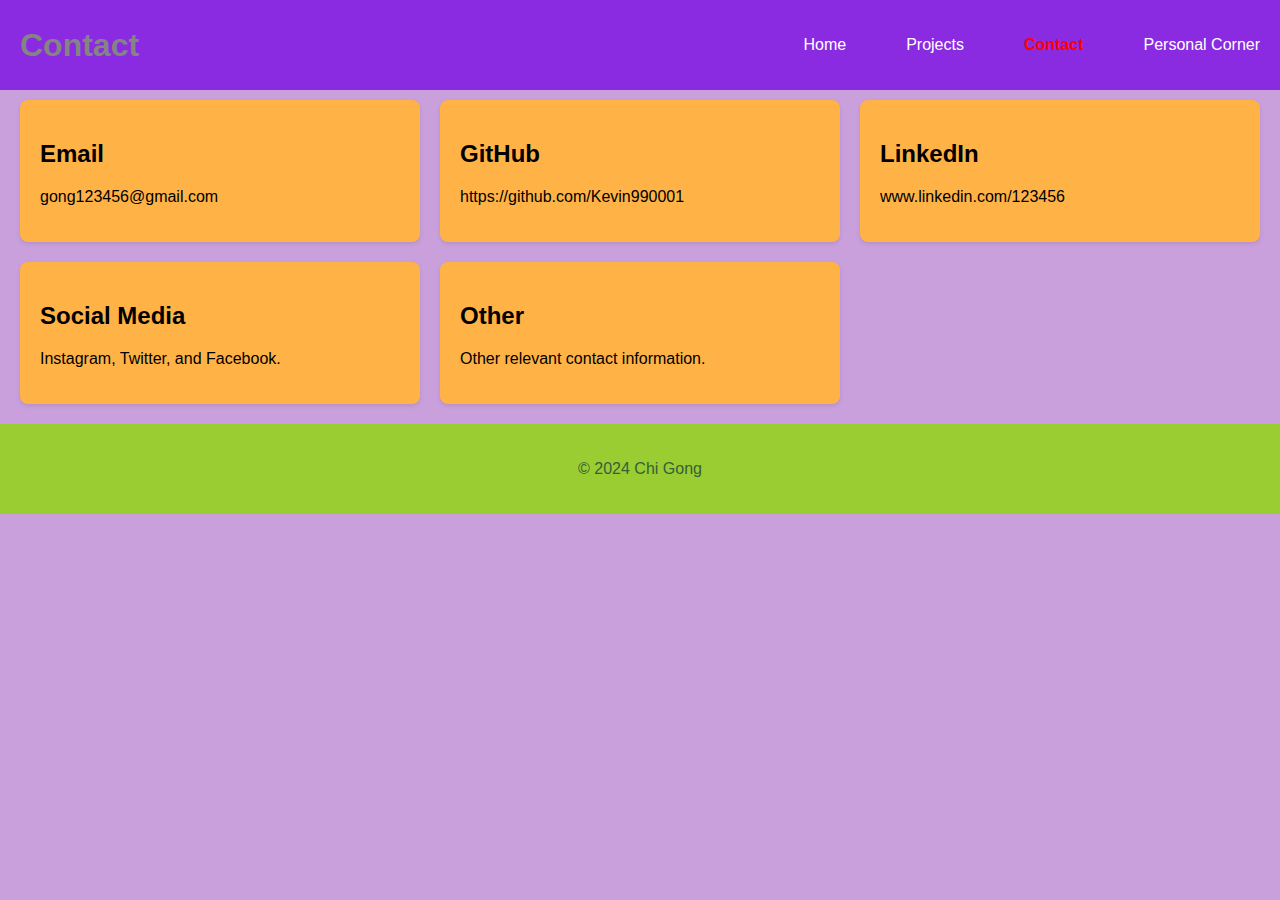
==== contact/contact.html @ 93cbf213 "website" ====
<!DOCTYPE html>
<html lang="en">
<head>
    <meta charset="UTF-8">
    <meta name="viewport" content="width=device-width, initial-scale=1.0">
    <title>Contact</title>
    <link rel="stylesheet" href="styles.css">
</head>
<body>
    <header>
        <h1>Contact</h1>
        <nav>
            <ul>
                <li><a href="../index.html">Home</a></li>
                <li><a href="../projects/projects.html">Projects</a></li>
                <li><a href="../contact/contact.html" class="active">Contact</a></li>
                <li><a href="../personal/personal.html" >Personal Corner</a></li>
            </ul>
        </nav>
    </header>
    <main>
        <section id="email">
            <h2>Email</h2>
            <p>gong123456@gmail.com</p>
        </section>
        <section id="github">
            <h2>GitHub</h2>
            <p>https://github.com/Kevin990001</p>
        </section>
        <section id="linkedin">
            <h2>LinkedIn</h2>
            <p>www.linkedin.com/123456</p>
        </section>
        <section id="social-media">
            <h2>Social Media</h2>
            <p>Instagram, Twitter, and Facebook.</p>
        </section>
        <section id="other">
            <h2>Other</h2>
            <p>Other relevant contact information. </p>
        </section>
    </main>
    <footer>
        <p>&copy; 2024 Chi Gong</p>
    </footer>
</body>
</html>
---- contact/styles.css ----
body {
    font-family: Arial, sans-serif;
    margin: 0;
    padding: 0;
    background-color: #c9a0dc;
}

header {
    background-color: #8a2be2;
    color: #848482;
    padding: 20px;
    position: fixed;
    width: 100%;
    top: 0;
    z-index: 1000;
    display: flex;
    justify-content: space-between;
    align-items: center;
}

header h1 {
    margin: 0;
}

nav ul {
    list-style-type: none;
    padding: 0;
    display: flex;
}

nav ul li {
    margin-right: 20px;
}

nav ul li a {
    color: #fff;
    text-decoration: none;
    transition: color 0.3s ease;
}

nav ul li a:hover {
    color: #ffcc00;
}

nav ul li a.active {
    font-weight: bold;
}




li a {
    color: #fff;
    text-decoration: none;
    padding: 10px 20px;
    transition: color 0.3s ease;
}


li a.active {
    font-weight: bold;
    color: #ff0000;
}


.nav-scrolled {
    padding: 10px 0;
    background-color: rgba(35, 160, 16, 0.9);
}


main {
    padding: 100px 20px 20px; 
    display: grid;
    grid-template-columns: repeat(auto-fit, minmax(300px, 1fr));
    gap: 20px;
}

#main-heading {
    font-size: 48px;
    color: rgb(9, 1, 3);
}

section {
    background-color: #ffb347;
    padding: 20px;
    border-radius: 8px;
    box-shadow: 0 2px 4px rgba(0, 0, 0, 0.1);
}

footer {
    background-color: #9acd32;
    color: #355e3b;
    padding: 20px;
    text-align: center;
}



@media only screen and (max-width: 600px) {
        header {
            padding: 5px; 
        }
    
        nav ul {
            flex-direction: column;
            align-items: center;
        }
    
        nav ul li {
            margin: 3px 0; 
        }
    
        nav ul li a {
            font-size: 12px; 
        }
    
        nav ul li a.active,
        nav ul li a:hover {
            padding: 6px 12px; 
        }
    
        main {
            padding-top: 40px;  
            grid-template-columns: 1fr;
        }
    


        #main-heading {
            font-size: 24px; 
            padding: 5px 5px;
        }

        header {
            padding: 1px; 
            height: 40px;
            width: 400px; 
        }
    }
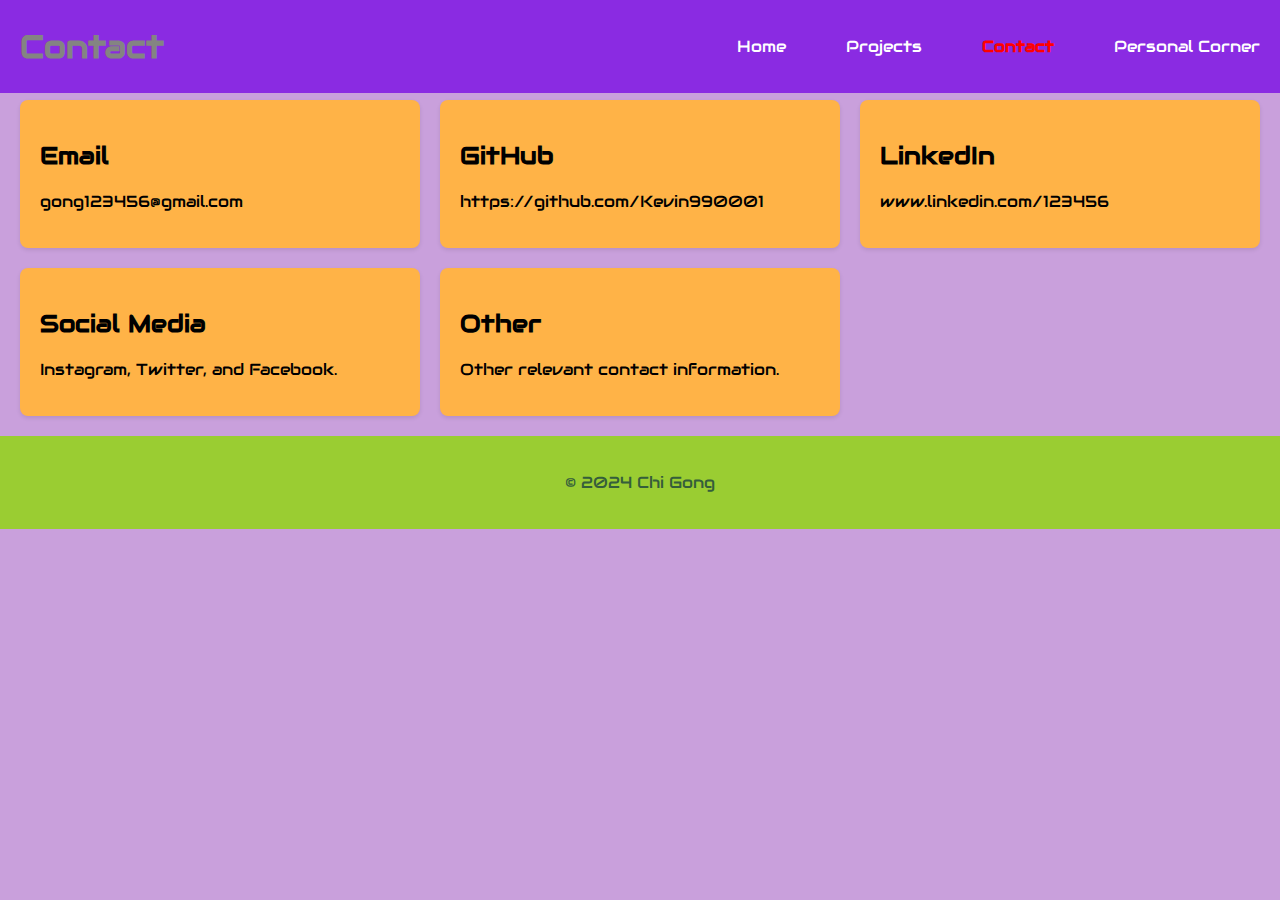
==== commit 917d585b: "add font" ====
--- a/contact/contact.html
+++ b/contact/contact.html
@@ -4,6 +4,7 @@
     <meta charset="UTF-8">
     <meta name="viewport" content="width=device-width, initial-scale=1.0">
     <title>Contact</title>
+    <link rel="stylesheet" href="https://fonts.googleapis.com/css?family=Audiowide">
     <link rel="stylesheet" href="styles.css">
 </head>
 <body>
--- a/contact/styles.css
+++ b/contact/styles.css
@@ -1,6 +1,10 @@
+
+
+
+
 
 body {
-    font-family: Arial, sans-serif;
+    font-family: "Audiowide", sans-serif;
     margin: 0;
     padding: 0;
     background-color: #c9a0dc;
